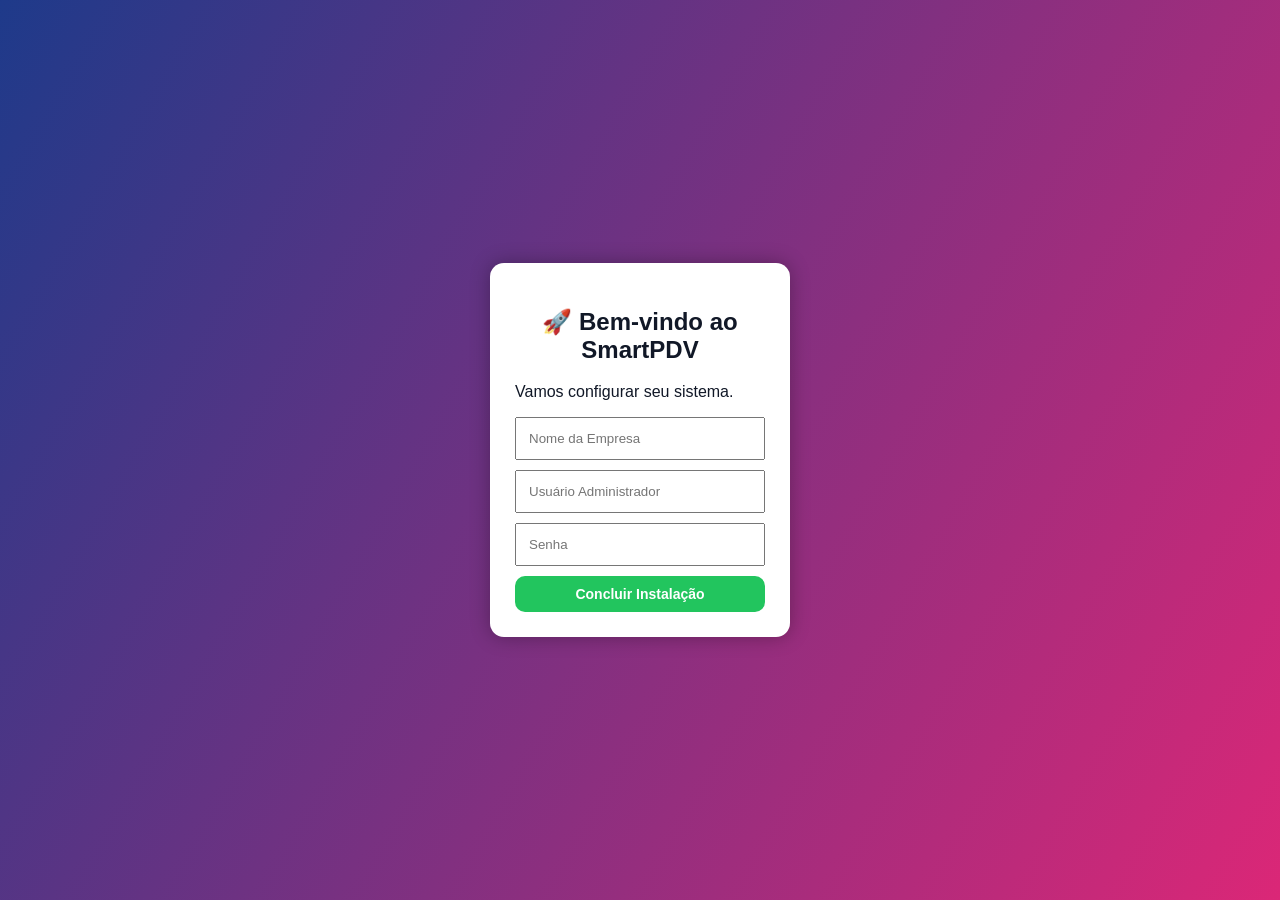
==== index.html @ a5165054 "Primeira versãoPDV" ====
<!DOCTYPE html>
<html lang="pt-br">
<head>
<meta charset="UTF-8">
<title>SmartPDV Profissional PDV</title>
<link rel="stylesheet" href="style.css">
</head>
<body>

<div class="topo">

    <img id="logoTopo"
         src=""
         style="width:40px;height:40px;border-radius:8px;margin-right:10px;display:none;">

    <b id="tituloSistema">SmartPdv Profissional PDV</b>

    <span id="hora"></span>

</div>

<div class="container">

 <div class="menu">
  <button onclick="abrirProdutos()">Produtos / Estoque</button>
  <button onclick="abrirClientes()">Clientes</button>
  <button onclick="abrirFiado()">Fiado</button>
  <button onclick="abrirAvulso()">Venda Avulsa</button>
  <button onclick="abrirCaixa()">Abrir Caixa</button>
  <button onclick="fecharCaixa()">Fechar Caixa</button>
  <button onclick="fazerSangria()">Sangria</button>
<button onclick="abrirRelatorioVendas()">📊 Relatório de Vendas</button>
  <button onclick="abrirConfiguracoes()">⚙️ Configurações</button>
  <button onclick="cancelarItemVenda()">Cancelar Item</button>
  <button onclick="cancelarUltimaVenda()">Cancelar Última Venda</button>
  <button onclick="fazerBackup()">Backup</button>
  <button onclick="importarBackup()">Importar Backup</button>
<button onclick="abrirConsultaPreco()">
🔍 Consulta de Preço
</button>
 </div>

 <div class="conteudo">

  <div class="cards">
   <div class="card">Produtos<br><b id="cProd">0</b></div>
   <div class="card">Itens<br><b id="cItens">0</b></div>
   <div class="card">Total<br><b id="cTotal">0.00</b></div>
   <div class="card">Vendas<br><b id="cVenda">0</b></div>
   <div class="card">Fiado<br><b id="cFiado">0</b></div>
  </div>

  <input id="busca" placeholder="Código | 30*1 | valor" autofocus>

  <div id="gridProdutos" class="grid"></div>

  <table>
   <thead>
    <tr>
     <th>Img</th>
     <th>Cód</th>
     <th>Produto</th>
     <th>Qtd</th>
     <th>Total</th>
     <th></th>
    </tr>
   </thead>
   <tbody id="lista"></tbody>
  </table>

  <div class="total">R$ <span id="total">0.00</span></div>
  <div id="ultimaVenda">Última venda: Nenhuma</div>

 </div>

 <div class="pagamento">
  <h2>💳 Pagamento</h2>

  <button onclick="setForma('Dinheiro')">F1 Dinheiro</button>
  <button onclick="setForma('Pix')">F2 Pix</button>
  <button onclick="setForma('Cartão')">F3 Cartão</button>
  <button onclick="setForma('Fiado')">F4 Fiado</button>
<button onclick="pesarProduto()">⚖️ F8 Pesar Produto</button>

  <h1>R$ <span id="totalPagamento">0.00</span></h1>

  <input id="valorPago" placeholder="Valor recebido">

  <h2>Troco: R$ <span id="troco">0.00</span></h2>

 <button class="btnFinalizar" onclick="finalizarVenda()">
 Enter Finalizar Venda
</button>
 </div>

</div>

<!-- PRODUTOS -->
<div class="modal" id="mProdutos">
 <div class="box">
  <h2>Cadastro Produto</h2>

  <input id="nome" placeholder="Nome">
  <input id="codigo" placeholder="Código">
  <input id="preco" placeholder="Preço"><label>
    <input type="checkbox" id="produtoPorPeso">
    ⚖️ Produto vendido por Kg
</label>

<br><br>
  <input id="estoque" placeholder="Estoque">
  <input id="img" placeholder="Imagem URL">

  <button onclick="salvarProduto()">Salvar</button>

  <hr>
  <div id="listaProdutos"></div>

  <button onclick="fechar('mProdutos')">Fechar</button>
 </div>
</div>

<!-- CLIENTES -->
<div class="modal" id="mClientes">
 <div class="box">
  <h2>Clientes</h2>

  <input id="clienteNome" placeholder="Nome">
  <input id="clienteTelefone" placeholder="Telefone">
  <input id="clienteEndereco" placeholder="Endereço">

  <button onclick="salvarCliente()">Salvar Cliente</button>

  <hr>
  <div id="listaClientes"></div>

  <button onclick="fechar('mClientes')">Fechar</button>
 </div>
</div>

<!-- FIADO -->
<div class="modal" id="mFiado">
 <div class="box">
  <h2>Fiado</h2>
  <div id="listaFiado"></div>
  <button onclick="fechar('mFiado')">Fechar</button>
 </div>
</div>

<!-- AVULSO -->
<div class="modal" id="mAvulso">
 <div class="box">
  <h2>Venda Avulsa</h2>
  <input id="valorAvulso" placeholder="Valor">
  <button onclick="confirmarAvulso()">Confirmar</button>
  <button onclick="fechar('mAvulso')">Fechar</button>
 </div>
</div>

<!-- CANCELAR ITEM -->
<div class="modal" id="mCancelarItem">
 <div class="box">
  <h2>Cancelar item da venda</h2>
  <div id="listaCancelarItem"></div>
  <button onclick="fechar('mCancelarItem')">Fechar</button>
 </div>
</div>

<!-- FECHAMENTO -->
<div class="modal" id="mFechamento">
 <div class="box fechamentoBox">
  <pre id="textoFechamento"></pre>

  <button onclick="imprimirFechamento()">Imprimir</button>
  <button onclick="confirmarZerarCaixa()">Zerar Caixa</button>
  <button onclick="fechar('mFechamento')">Fechar</button>

 </div>
</div>

<!-- CONFIGURAÇÕES -->
<div class="modal" id="mConfiguracoes">
<div class="box">

<h2>⚙️ Configurações do SmartPDV</h2>

<button onclick="abrirEmpresa()">
🏢 Empresa
</button>

<button onclick="abrirUsuarios()">
👤 Usuários
</button>

<button onclick="abrirBalanca()">
⚖️ Balança
</button>

<button onclick="abrirImpressora()">
🖨️ Impressora
</button>

<button onclick="abrirBackup()">
💾 Backup
</button>

<br><br>

<button onclick="fechar('mConfiguracoes')">
Fechar
</button>

 </div>
</div>

<!-- EMPRESA -->
<div class="modal" id="mEmpresa">

<div class="box">

<h2>🏢 Dados da Empresa</h2>

<input id="empresaNome" placeholder="Nome da empresa">

<input id="empresaFantasia" placeholder="Nome fantasia">

<input id="empresaCnpj" placeholder="CNPJ">

<input id="empresaTelefone" placeholder="Telefone">

<input id="empresaEndereco" placeholder="Endereço">

<input id="empresaCidade" placeholder="Cidade">

<input id="empresaEstado" placeholder="Estado">
<h3>⚖️ Configuração da Balança</h3>

<label>
<input type="checkbox" id="usarBalanca">
 Usar balança
</label>

<br><br>

Modelo:
<select id="modeloBalanca">
    <option>Automático</option>
    <option>Toledo</option>
    <option>Filizola</option>
    <option>Urano</option>
    <option>Elgin</option>
</select>

<br><br>

Porta:
<select id="portaBalanca">
    <option>Automática</option>
</select>

<br><br>

Velocidade:
<select id="velocidadeBalanca">
    <option>Automática</option>
    <option>9600</option>
    <option>19200</option>
    <option>38400</option>
</select>

<br><br>

<button onclick="procurarBalanca()">
🔍 Procurar Balança
</button>

<br><br>

<div id="statusBalanca">
Nenhuma balança encontrada.
</div>

<button onclick="salvarEmpresa()">
💾 Salvar Dados
</button>

<button onclick="fechar('mEmpresa')">
Fechar
</button>

</div>

</div>
<!-- BALANÇA -->
<div class="modal" id="mBalanca">
  <div class="box">

    <h2>⚖️ Configuração da Balança</h2>

    <label>Modelo</label>
    <select id="balancaModelo">
      <option>Filizola</option>
      <option>Toledo</option>
      <option>Urano</option>
      <option>Outra</option>
    </select>

    <label>Tipo de Conexão</label>
    <select id="balancaConexao">
      <option>USB</option>
      <option>Serial (COM)</option>
      <option>Rede TCP/IP</option>
    </select>

    <label>Porta COM</label>
    <select id="balancaCom">
      <option>COM1</option>
      <option>COM2</option>
      <option>COM3</option>
      <option>COM4</option>
      <option>COM5</option>
      <option>COM6</option>
    </select>

    <label>Velocidade</label>
    <select id="balancaBaud">
      <option>9600</option>
      <option>19200</option>
      <option>38400</option>
      <option>115200</option>
    </select>

    <button onclick="salvarBalanca()">
      💾 Salvar Configuração
    </button>

    <button onclick="fechar('mBalanca')">
      Fechar
    </button>

  </div>
</div>
<!-- RELATÓRIO DE VENDAS -->
<div class="modal" id="mRelatorio">

<div class="box">

<h2>📊 Relatório de Vendas</h2>

<label>Pesquisar por data</label>

<label>Data Inicial</label>
<input type="date" id="dataInicial">

<label>Data Final</label>
<input type="date" id="dataFinal">

<button onclick="pesquisarVendas()">
🔍 Pesquisar
</button>
<button onclick="imprimirRelatorio()">
🖨️ Imprimir Relatório
</button>

<hr>

<div id="listaRelatorio">

Nenhuma venda encontrada.

</div>

<br>

<button onclick="fechar('mRelatorio')">
Fechar
</button>

</div>

</div>

<!-- DETALHES DA VENDA -->
<div class="modal" id="mVerVenda">

<div class="box">

<h2>🧾 Detalhes da Venda</h2>

<div id="conteudoVenda"></div>

<br>

<button onclick="reimprimirVenda()">
🖨️ Reimprimir
</button>

<button onclick="fechar('mVerVenda')">
Fechar
</button>

</div>

</div>

<!-- CONSULTA DE PREÇO -->
<div class="modal" id="mConsultaPreco">
  <div class="box">

    <h2>🔍 Consulta de Preço</h2>

    <input id="codigoConsulta"
           placeholder="Passe o código de barras ou digite o código"
           autofocus>

    <button onclick="consultarPreco()">
      Consultar
    </button>

    <hr>

    <div id="resultadoConsulta">

      Nenhum produto consultado.

    </div>

    <button onclick="fechar('mConsultaPreco')">
      Fechar
    </button>

  </div>
</div>

<!-- PRIMEIRA INSTALAÇÃO -->
<div id="instalacaoTela" class="loginTela" style="display:none;">
    <div class="loginBox">

        <h2>🚀 Bem-vindo ao SmartPDV</h2>

        <p>Vamos configurar seu sistema.</p>

        <input id="instEmpresa" placeholder="Nome da Empresa">

        <input id="instUsuario" placeholder="Usuário Administrador">

        <input id="instSenha" type="password" placeholder="Senha">

        <button onclick="concluirInstalacao()">
            Concluir Instalação
        </button>

    </div>
</div>

<div class="modal" id="instalacaoEmpresa" style="display:none;">
    <div class="box">

        <h2>🏢 Etapa 2 de 4</h2>
        <h3>Dados da Empresa</h3>

        <input id="empresaNome2" placeholder="Nome da Empresa">
        <input id="empresaFantasia2" placeholder="Nome Fantasia">
        <input id="empresaCnpj2" placeholder="CNPJ">
        <input id="empresaTelefone2" placeholder="Telefone">
        <input id="empresaEndereco2" placeholder="Endereço">
        <input id="empresaCidade2" placeholder="Cidade">
        <input id="empresaEstado2" placeholder="Estado">

        <button onclick="proximaEtapaEmpresa()">
            ➜ Próxima Etapa
        </button>

    </div>
</div>

<div class="modal" id="instalacaoImpressora" style="display:none;">
<div class="box">

<h2>🖨️ Etapa 3 de 4</h2>

<label>Modelo da Impressora</label>

<select id="instImpressora">
<option>58mm</option>
<option selected>80mm</option>
</select>

<label>Balança</label>

<select id="instBalanca">
<option>Não utilizo</option>
<option>Filizola</option>
<option>Toledo</option>
<option>Urano</option>
</select>

<label>Porta da Balança</label>

<select id="instCom">
<option>COM1</option>
<option>COM2</option>
<option>COM3</option>
<option>COM4</option>
<option>COM5</option>
<option>COM6</option>
</select>

<button onclick="proximaEtapaImpressora()">
➡️ Próxima Etapa
</button>

</div>
</div>

<!-- ETAPA 4 -->
<div class="modal" id="instalacaoFinal" style="display:none;">
    <div class="box">

        <h2>🎉 Instalação Concluída</h2>

        <p>O SmartPDV foi configurado com sucesso.</p>

        <p>Agora você já pode começar a utilizar o sistema.</p>

        <button onclick="finalizarInstalacao()">
            🚀 Entrar no SmartPDV
        </button>

    </div>
</div>

<div class="modal" id="instalacaoPersonalizar" style="display:none;">
<div class="box">

<h2>🎨 Etapa 5 de 5</h2>

<label>Cor do Sistema</label>

<select id="corSistema">
<option value="#2563eb">Azul</option>
<option value="#16a34a">Verde</option>
<option value="#9333ea">Roxo</option>
<option value="#dc2626">Vermelho</option>
<option value="#ea580c">Laranja</option>
</select>

<label>Logo da Empresa</label>

<input type="file" id="logoEmpresa" accept="image/*">

<button onclick="salvarPersonalizacao()">
💾 Finalizar Instalação
</button>

</div>
</div>
<div id="loginTela" class="loginTela">
 <div class="loginBox">
  <h2>Login</h2>

  <input id="usuario" placeholder="Usuário">
  <input id="senha" type="password" placeholder="Senha">

  <button onclick="fazerLogin()">Entrar</button>
 </div>
</div>
<script src="app.js"></script>
</body>
</html>
---- style.css ----
*{
 box-sizing:border-box;
}

body{
 margin:0;
 font-family:Arial, sans-serif;
 background:#1e293b;
 color:#111827;
 position:relative;
}

body::before{
 content:"";
 position:fixed;
 inset:0;
 background:url("logo.png") center center no-repeat;
 background-size:700px;
 opacity:0.12;
 pointer-events:none;
 z-index:-1;
}

.topo{
 height:55px;
 background:linear-gradient(90deg,#e91e63,#9c27b0,#2196f3);
 color:white;
 display:flex;
 align-items:center;
 justify-content:space-between;
 padding:0 20px;
 font-size:18px;
 box-shadow:0 3px 10px rgba(0,0,0,.18);
}

.container{
 display:grid;
 grid-template-columns:170px 1fr 320px;
 gap:15px;
 padding:15px;
}

.menu{
 display:flex;
 flex-direction:column;
 gap:9px;
}

button{
 border:none;
 padding:10px;
 border-radius:10px;
 background:#334155;
 color:white;
 cursor:pointer;
 font-size:14px;
 font-weight:bold;
 transition:.2s;
}

button:hover{
 transform:scale(1.02);
 opacity:.9;
}

.menu button{
 background:linear-gradient(90deg,#c2185b,#8e24aa);
 border-left:4px solid #ffd54f;
}

.conteudo{
 background:rgba(255,255,255,.92);
 border-radius:16px;
 padding:15px;
 min-height:85vh;
 box-shadow:0 4px 15px rgba(0,0,0,.08);
}

.cards{
 display:grid;
 grid-template-columns:repeat(5,1fr);
 gap:10px;
 margin-bottom:10px;
}

.card{
 background:white;
 border-radius:14px;
 padding:10px;
 text-align:center;
 box-shadow:0 0 8px rgba(0,0,0,.08);
 border:1px solid #f3d4ea;
 border-top:4px solid #e91e63;
}
#busca{
 width:100%;
 padding:13px;
 margin:10px 0;
 font-size:18px;
 border:2px solid #e9d5ff;
 border-radius:10px;
 outline:none;
}

#busca:focus{
 border-color:#e91e63;
 box-shadow:0 0 0 3px rgba(233,30,99,.15);
}

.grid{
 display:grid;
 grid-template-columns:repeat(auto-fill,minmax(110px,1fr));
 gap:10px;
 margin-bottom:15px;
}

.prod{
 background:rgba(255,255,255,.95);
 border:1px solid #f3d4ea;
 border-radius:12px;
 padding:8px;
 text-align:center;
 cursor:pointer;
 font-size:13px;
 box-shadow:0 3px 8px rgba(0,0,0,.06);
 transition:.2s;
}

.prod:hover{
 transform:translateY(-3px);
 border-color:#e91e63;
 box-shadow:0 8px 20px rgba(233,30,99,.20);
}

.prod img{
 width:55px;
 height:55px;
 object-fit:cover;
 border-radius:8px;
}

table{
 width:100%;
 border-collapse:collapse;
 background:white;
}

th{
 background:#1e293b;
 color:white;
 padding:8px;
}

td{
 padding:8px;
 border-bottom:1px solid #ddd;
 text-align:center;
}

.total{
 font-size:28px;
 font-weight:bold;
 text-align:right;
 margin-top:10px;
}

.pagamento{
 background:white;
 border-radius:18px;
 padding:20px;
 height:fit-content;
 box-shadow:0 8px 20px rgba(0,0,0,.12);
 border-top:5px solid #e91e63;
}

.pagamento button{
 width:100%;
 margin-bottom:10px;
 background:#1e3a8a;
}

.pagamento input{
 width:100%;
 padding:12px;
 font-size:18px;
 margin:10px 0;
}

.pagamento h1{
 color:#db2777;
 text-align:center;
 font-size:38px;
}

.pagamento h2{
 color:#16a34a;
 text-align:center;
}

.modal{
 display:none;
 position:fixed;
 top:0;
 left:0;
 width:100%;
 height:100%;
 background:rgba(0,0,0,.55);
 justify-content:center;
 align-items:center;
 z-index:9999;
}

.box{
 background:white;
 width:90%;
 max-width:650px;
 max-height:90vh;
 overflow:auto;
 padding:20px;
 border-radius:14px;
}

.box input{
 width:100%;
 padding:10px;
 margin-bottom:8px;
}

.fechamentoBox{
 max-width:420px;
}

#textoFechamento{
 font-family:monospace;
 font-size:16px;
 white-space:pre-wrap;
 background:#f8fafc;
 padding:15px;
 border-radius:12px;
}
.loginTela{
 position:fixed;
 top:0;
 left:0;
 width:100%;
 height:100%;
 background:linear-gradient(120deg,#1e3a8a,#db2777);
 display:flex;
 justify-content:center;
 align-items:center;
 z-index:99999;
}

.loginBox{
 background:white;
 padding:25px;
 border-radius:14px;
 width:300px;
 box-shadow:0 0 20px rgba(0,0,0,.3);
}

.loginBox h2{
 text-align:center;
}

.loginBox input{
 width:100%;
 padding:12px;
 margin-bottom:10px;
}

.loginBox button{
 width:100%;
 background:#22c55e;
}
.btnFinalizar{
 background:#16a34a;
 font-weight:bold;
 font-size:16px;
}
.prod img{
 width:55px !important;
 height:55px !important;
 max-width:55px !important;
 max-height:55px !important;
 object-fit:cover;
 border-radius:8px;
 display:block;
 margin:0 auto 5px;
}
.btnFinalizar{
 background:linear-gradient(90deg,#22c55e,#16a34a) !important;
 color:white;
 font-weight:bold;
 font-size:17px;
}
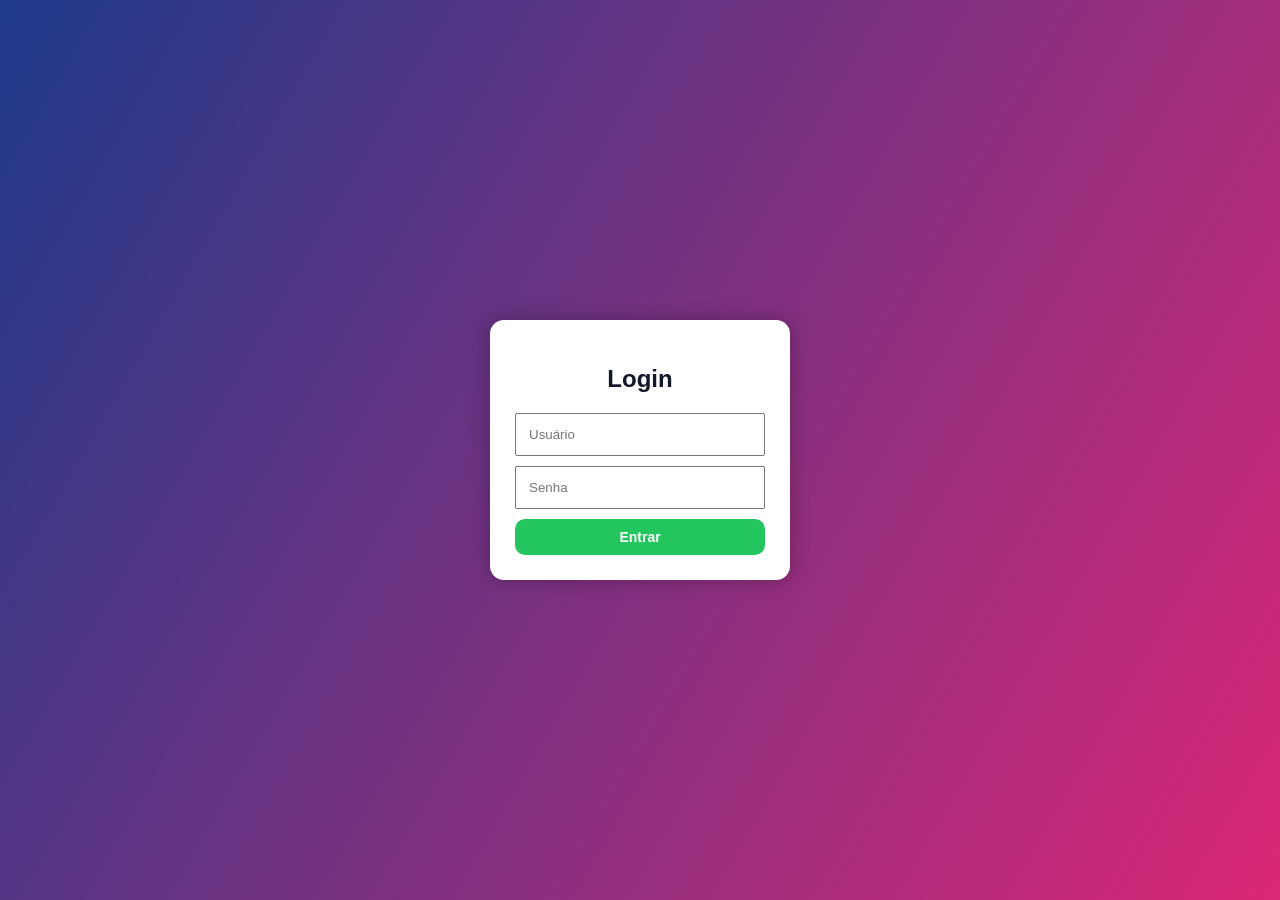
==== commit d6458db0: "Add files via upload" ====
--- a/index.html
+++ b/index.html
@@ -1,570 +1,596 @@
- <!DOCTYPE html>
-<html lang="pt-br">
-<head>
-<meta charset="UTF-8">
-<title>SmartPDV Profissional PDV</title>
-<link rel="stylesheet" href="style.css">
-</head>
-<body>
-
-<div class="topo">
-
-    <img id="logoTopo"
-         src=""
-         style="width:40px;height:40px;border-radius:8px;margin-right:10px;display:none;">
-
-    <b id="tituloSistema">SmartPdv Profissional PDV</b>
-
-    <span id="hora"></span>
-
-</div>
-
-<div class="container">
-
- <div class="menu">
-  <button onclick="abrirProdutos()">Produtos / Estoque</button>
-  <button onclick="abrirClientes()">Clientes</button>
-  <button onclick="abrirFiado()">Fiado</button>
-  <button onclick="abrirAvulso()">Venda Avulsa</button>
-  <button onclick="abrirCaixa()">Abrir Caixa</button>
-  <button onclick="fecharCaixa()">Fechar Caixa</button>
-  <button onclick="fazerSangria()">Sangria</button>
-<button onclick="abrirRelatorioVendas()">📊 Relatório de Vendas</button>
-  <button onclick="abrirConfiguracoes()">⚙️ Configurações</button>
-  <button onclick="cancelarItemVenda()">Cancelar Item</button>
-  <button onclick="cancelarUltimaVenda()">Cancelar Última Venda</button>
-  <button onclick="fazerBackup()">Backup</button>
-  <button onclick="importarBackup()">Importar Backup</button>
-<button onclick="abrirConsultaPreco()">
-🔍 Consulta de Preço
-</button>
- </div>
-
- <div class="conteudo">
-
-  <div class="cards">
-   <div class="card">Produtos<br><b id="cProd">0</b></div>
-   <div class="card">Itens<br><b id="cItens">0</b></div>
-   <div class="card">Total<br><b id="cTotal">0.00</b></div>
-   <div class="card">Vendas<br><b id="cVenda">0</b></div>
-   <div class="card">Fiado<br><b id="cFiado">0</b></div>
-  </div>
-
-  <input id="busca" placeholder="Código | 30*1 | valor" autofocus>
-
-  <div id="gridProdutos" class="grid"></div>
-
-  <table>
-   <thead>
-    <tr>
-     <th>Img</th>
-     <th>Cód</th>
-     <th>Produto</th>
-     <th>Qtd</th>
-     <th>Total</th>
-     <th></th>
-    </tr>
-   </thead>
-   <tbody id="lista"></tbody>
-  </table>
-
-  <div class="total">R$ <span id="total">0.00</span></div>
-  <div id="ultimaVenda">Última venda: Nenhuma</div>
-
- </div>
-
- <div class="pagamento">
-  <h2>💳 Pagamento</h2>
-
-  <button onclick="setForma('Dinheiro')">F1 Dinheiro</button>
-  <button onclick="setForma('Pix')">F2 Pix</button>
-  <button onclick="setForma('Cartão')">F3 Cartão</button>
-  <button onclick="setForma('Fiado')">F4 Fiado</button>
-<button onclick="pesarProduto()">⚖️ F8 Pesar Produto</button>
-
-  <h1>R$ <span id="totalPagamento">0.00</span></h1>
-
-  <input id="valorPago" placeholder="Valor recebido">
-
-  <h2>Troco: R$ <span id="troco">0.00</span></h2>
-
- <button class="btnFinalizar" onclick="finalizarVenda()">
- Enter Finalizar Venda
-</button>
- </div>
-
-</div>
-
-<!-- PRODUTOS -->
-<div class="modal" id="mProdutos">
- <div class="box">
-  <h2>Cadastro Produto</h2>
-
-  <input id="nome" placeholder="Nome">
-  <input id="codigo" placeholder="Código">
-  <input id="preco" placeholder="Preço"><label>
-    <input type="checkbox" id="produtoPorPeso">
-    ⚖️ Produto vendido por Kg
-</label>
-
-<br><br>
-  <input id="estoque" placeholder="Estoque">
-  <input id="img" placeholder="Imagem URL">
-
-  <button onclick="salvarProduto()">Salvar</button>
-
-  <hr>
-  <div id="listaProdutos"></div>
-
-  <button onclick="fechar('mProdutos')">Fechar</button>
- </div>
-</div>
-
-<!-- CLIENTES -->
-<div class="modal" id="mClientes">
- <div class="box">
-  <h2>Clientes</h2>
-
-  <input id="clienteNome" placeholder="Nome">
-  <input id="clienteTelefone" placeholder="Telefone">
-  <input id="clienteEndereco" placeholder="Endereço">
-
-  <button onclick="salvarCliente()">Salvar Cliente</button>
-
-  <hr>
-  <div id="listaClientes"></div>
-
-  <button onclick="fechar('mClientes')">Fechar</button>
- </div>
-</div>
-
-<!-- FIADO -->
-<div class="modal" id="mFiado">
- <div class="box">
-  <h2>Fiado</h2>
-  <div id="listaFiado"></div>
-  <button onclick="fechar('mFiado')">Fechar</button>
- </div>
-</div>
-
-<!-- AVULSO -->
-<div class="modal" id="mAvulso">
- <div class="box">
-  <h2>Venda Avulsa</h2>
-  <input id="valorAvulso" placeholder="Valor">
-  <button onclick="confirmarAvulso()">Confirmar</button>
-  <button onclick="fechar('mAvulso')">Fechar</button>
- </div>
-</div>
-
-<!-- CANCELAR ITEM -->
-<div class="modal" id="mCancelarItem">
- <div class="box">
-  <h2>Cancelar item da venda</h2>
-  <div id="listaCancelarItem"></div>
-  <button onclick="fechar('mCancelarItem')">Fechar</button>
- </div>
-</div>
-
-<!-- FECHAMENTO -->
-<div class="modal" id="mFechamento">
- <div class="box fechamentoBox">
-  <pre id="textoFechamento"></pre>
-
-  <button onclick="imprimirFechamento()">Imprimir</button>
-  <button onclick="confirmarZerarCaixa()">Zerar Caixa</button>
-  <button onclick="fechar('mFechamento')">Fechar</button>
-
- </div>
-</div>
-
-<!-- CONFIGURAÇÕES -->
-<div class="modal" id="mConfiguracoes">
-<div class="box">
-
-<h2>⚙️ Configurações do SmartPDV</h2>
-
-<button onclick="abrirEmpresa()">
-🏢 Empresa
-</button>
-
-<button onclick="abrirUsuarios()">
-👤 Usuários
-</button>
-
-<button onclick="abrirBalanca()">
-⚖️ Balança
-</button>
-
-<button onclick="abrirImpressora()">
-🖨️ Impressora
-</button>
-
-<button onclick="abrirBackup()">
-💾 Backup
-</button>
-
-<br><br>
-
-<button onclick="fechar('mConfiguracoes')">
-Fechar
-</button>
-
- </div>
-</div>
-
-<!-- EMPRESA -->
-<div class="modal" id="mEmpresa">
-
-<div class="box">
-
-<h2>🏢 Dados da Empresa</h2>
-
-<input id="empresaNome" placeholder="Nome da empresa">
-
-<input id="empresaFantasia" placeholder="Nome fantasia">
-
-<input id="empresaCnpj" placeholder="CNPJ">
-
-<input id="empresaTelefone" placeholder="Telefone">
-
-<input id="empresaEndereco" placeholder="Endereço">
-
-<input id="empresaCidade" placeholder="Cidade">
-
-<input id="empresaEstado" placeholder="Estado">
-<h3>⚖️ Configuração da Balança</h3>
-
-<label>
-<input type="checkbox" id="usarBalanca">
- Usar balança
-</label>
-
-<br><br>
-
-Modelo:
-<select id="modeloBalanca">
-    <option>Automático</option>
-    <option>Toledo</option>
-    <option>Filizola</option>
-    <option>Urano</option>
-    <option>Elgin</option>
-</select>
-
-<br><br>
-
-Porta:
-<select id="portaBalanca">
-    <option>Automática</option>
-</select>
-
-<br><br>
-
-Velocidade:
-<select id="velocidadeBalanca">
-    <option>Automática</option>
-    <option>9600</option>
-    <option>19200</option>
-    <option>38400</option>
-</select>
-
-<br><br>
-
-<button onclick="procurarBalanca()">
-🔍 Procurar Balança
-</button>
-
-<br><br>
-
-<div id="statusBalanca">
-Nenhuma balança encontrada.
-</div>
-
-<button onclick="salvarEmpresa()">
-💾 Salvar Dados
-</button>
-
-<button onclick="fechar('mEmpresa')">
-Fechar
-</button>
-
-</div>
-
-</div>
-<!-- BALANÇA -->
-<div class="modal" id="mBalanca">
-  <div class="box">
-
-    <h2>⚖️ Configuração da Balança</h2>
-
-    <label>Modelo</label>
-    <select id="balancaModelo">
-      <option>Filizola</option>
-      <option>Toledo</option>
-      <option>Urano</option>
-      <option>Outra</option>
-    </select>
-
-    <label>Tipo de Conexão</label>
-    <select id="balancaConexao">
-      <option>USB</option>
-      <option>Serial (COM)</option>
-      <option>Rede TCP/IP</option>
-    </select>
-
-    <label>Porta COM</label>
-    <select id="balancaCom">
-      <option>COM1</option>
-      <option>COM2</option>
-      <option>COM3</option>
-      <option>COM4</option>
-      <option>COM5</option>
-      <option>COM6</option>
-    </select>
-
-    <label>Velocidade</label>
-    <select id="balancaBaud">
-      <option>9600</option>
-      <option>19200</option>
-      <option>38400</option>
-      <option>115200</option>
-    </select>
-
-    <button onclick="salvarBalanca()">
-      💾 Salvar Configuração
-    </button>
-
-    <button onclick="fechar('mBalanca')">
-      Fechar
-    </button>
-
-  </div>
-</div>
-<!-- RELATÓRIO DE VENDAS -->
-<div class="modal" id="mRelatorio">
-
-<div class="box">
-
-<h2>📊 Relatório de Vendas</h2>
-
-<label>Pesquisar por data</label>
-
-<label>Data Inicial</label>
-<input type="date" id="dataInicial">
-
-<label>Data Final</label>
-<input type="date" id="dataFinal">
-
-<button onclick="pesquisarVendas()">
-🔍 Pesquisar
-</button>
-<button onclick="imprimirRelatorio()">
-🖨️ Imprimir Relatório
-</button>
-
-<hr>
-
-<div id="listaRelatorio">
-
-Nenhuma venda encontrada.
-
-</div>
-
-<br>
-
-<button onclick="fechar('mRelatorio')">
-Fechar
-</button>
-
-</div>
-
-</div>
-
-<!-- DETALHES DA VENDA -->
-<div class="modal" id="mVerVenda">
-
-<div class="box">
-
-<h2>🧾 Detalhes da Venda</h2>
-
-<div id="conteudoVenda"></div>
-
-<br>
-
-<button onclick="reimprimirVenda()">
-🖨️ Reimprimir
-</button>
-
-<button onclick="fechar('mVerVenda')">
-Fechar
-</button>
-
-</div>
-
-</div>
-
-<!-- CONSULTA DE PREÇO -->
-<div class="modal" id="mConsultaPreco">
-  <div class="box">
-
-    <h2>🔍 Consulta de Preço</h2>
-
-    <input id="codigoConsulta"
-           placeholder="Passe o código de barras ou digite o código"
-           autofocus>
-
-    <button onclick="consultarPreco()">
-      Consultar
-    </button>
-
-    <hr>
-
-    <div id="resultadoConsulta">
-
-      Nenhum produto consultado.
-
-    </div>
-
-    <button onclick="fechar('mConsultaPreco')">
-      Fechar
-    </button>
-
-  </div>
-</div>
-
-<!-- PRIMEIRA INSTALAÇÃO -->
-<div id="instalacaoTela" class="loginTela" style="display:none;">
-    <div class="loginBox">
-
-        <h2>🚀 Bem-vindo ao SmartPDV</h2>
-
-        <p>Vamos configurar seu sistema.</p>
-
-        <input id="instEmpresa" placeholder="Nome da Empresa">
-
-        <input id="instUsuario" placeholder="Usuário Administrador">
-
-        <input id="instSenha" type="password" placeholder="Senha">
-
-        <button onclick="concluirInstalacao()">
-            Concluir Instalação
-        </button>
-
-    </div>
-</div>
-
-<div class="modal" id="instalacaoEmpresa" style="display:none;">
-    <div class="box">
-
-        <h2>🏢 Etapa 2 de 4</h2>
-        <h3>Dados da Empresa</h3>
-
-        <input id="empresaNome2" placeholder="Nome da Empresa">
-        <input id="empresaFantasia2" placeholder="Nome Fantasia">
-        <input id="empresaCnpj2" placeholder="CNPJ">
-        <input id="empresaTelefone2" placeholder="Telefone">
-        <input id="empresaEndereco2" placeholder="Endereço">
-        <input id="empresaCidade2" placeholder="Cidade">
-        <input id="empresaEstado2" placeholder="Estado">
-
-        <button onclick="proximaEtapaEmpresa()">
-            ➜ Próxima Etapa
-        </button>
-
-    </div>
-</div>
-
-<div class="modal" id="instalacaoImpressora" style="display:none;">
-<div class="box">
-
-<h2>🖨️ Etapa 3 de 4</h2>
-
-<label>Modelo da Impressora</label>
-
-<select id="instImpressora">
-<option>58mm</option>
-<option selected>80mm</option>
-</select>
-
-<label>Balança</label>
-
-<select id="instBalanca">
-<option>Não utilizo</option>
-<option>Filizola</option>
-<option>Toledo</option>
-<option>Urano</option>
-</select>
-
-<label>Porta da Balança</label>
-
-<select id="instCom">
-<option>COM1</option>
-<option>COM2</option>
-<option>COM3</option>
-<option>COM4</option>
-<option>COM5</option>
-<option>COM6</option>
-</select>
-
-<button onclick="proximaEtapaImpressora()">
-➡️ Próxima Etapa
-</button>
-
-</div>
-</div>
-
-<!-- ETAPA 4 -->
-<div class="modal" id="instalacaoFinal" style="display:none;">
-    <div class="box">
-
-        <h2>🎉 Instalação Concluída</h2>
-
-        <p>O SmartPDV foi configurado com sucesso.</p>
-
-        <p>Agora você já pode começar a utilizar o sistema.</p>
-
-        <button onclick="finalizarInstalacao()">
-            🚀 Entrar no SmartPDV
-        </button>
-
-    </div>
-</div>
-
-<div class="modal" id="instalacaoPersonalizar" style="display:none;">
-<div class="box">
-
-<h2>🎨 Etapa 5 de 5</h2>
-
-<label>Cor do Sistema</label>
-
-<select id="corSistema">
-<option value="#2563eb">Azul</option>
-<option value="#16a34a">Verde</option>
-<option value="#9333ea">Roxo</option>
-<option value="#dc2626">Vermelho</option>
-<option value="#ea580c">Laranja</option>
-</select>
-
-<label>Logo da Empresa</label>
-
-<input type="file" id="logoEmpresa" accept="image/*">
-
-<button onclick="salvarPersonalizacao()">
-💾 Finalizar Instalação
-</button>
-
-</div>
-</div>
-<div id="loginTela" class="loginTela">
- <div class="loginBox">
-  <h2>Login</h2>
-
-  <input id="usuario" placeholder="Usuário">
-  <input id="senha" type="password" placeholder="Senha">
-
-  <button onclick="fazerLogin()">Entrar</button>
- </div>
-</div>
-<script src="app.js"></script>
-</body>
+ <!DOCTYPE html>
+<html lang="pt-br">
+<head>
+<meta charset="UTF-8">
+<title>SmartPDV Profissional PDV</title>
+<link rel="stylesheet" href="style.css">
+</head>
+<body>
+
+<div class="topo">
+
+    <img id="logoTopo"
+         src=""
+         style="width:40px;height:40px;border-radius:8px;margin-right:10px;display:none;">
+
+    <b id="tituloSistema">SmartPdv Profissional PDV</b>
+
+    <span id="hora"></span>
+
+</div>
+
+<div class="container">
+
+ <div class="menu">
+  <button onclick="abrirProdutos()">Produtos / Estoque</button>
+  <button onclick="abrirClientes()">Clientes</button>
+  <button onclick="abrirFiado()">Fiado</button>
+  <button onclick="abrirAvulso()">Venda Avulsa</button>
+  <button onclick="abrirCaixa()">Abrir Caixa</button>
+  <button onclick="fecharCaixa()">Fechar Caixa</button>
+  <button onclick="fazerSangria()">Sangria</button>
+<button onclick="abrirRelatorioVendas()">📊 Relatório de Vendas</button>
+  <button onclick="abrirConfiguracoes()">⚙️ Configurações</button>
+  <button onclick="cancelarItemVenda()">Cancelar Item</button>
+  <button onclick="cancelarUltimaVenda()">Cancelar Última Venda</button>
+  <button onclick="fazerBackup()">Backup</button>
+  <button onclick="importarBackup()">Importar Backup</button>
+<button onclick="abrirConsultaPreco()">
+🔍 Consulta de Preço</button>
+<button onclick="abrirEntradaMercadoria()">
+📦 Entrada de Mercadorias
+</button>
+<button onclick="abrirNotasEntrada()">
+📄 Notas de Entrada
+</button>
+ </div>
+
+ <div class="conteudo">
+
+  <div class="cards">
+   <div class="card">Produtos<br><b id="cProd">0</b></div>
+   <div class="card">Itens<br><b id="cItens">0</b></div>
+   <div class="card">Total<br><b id="cTotal">0.00</b></div>
+   <div class="card">Vendas<br><b id="cVenda">0</b></div>
+   <div class="card">Fiado<br><b id="cFiado">0</b></div>
+  </div>
+
+  <input id="busca" placeholder="Código | 30*1 | valor" autofocus>
+
+  <div id="gridProdutos" class="grid"></div>
+
+  <table>
+   <thead>
+    <tr>
+     <th>Img</th>
+     <th>Cód</th>
+     <th>Produto</th>
+     <th>Qtd</th>
+     <th>Total</th>
+     <th></th>
+    </tr>
+   </thead>
+   <tbody id="lista"></tbody>
+  </table>
+
+  <div class="total">R$ <span id="total">0.00</span></div>
+  <div id="ultimaVenda">Última venda: Nenhuma</div>
+
+ </div>
+
+ <div class="pagamento">
+  <h2>💳 Pagamento</h2>
+
+  <button onclick="setForma('Dinheiro')">F1 Dinheiro</button>
+  <button onclick="setForma('Pix')">F2 Pix</button>
+  <button onclick="setForma('Cartão')">F3 Cartão</button>
+  <button onclick="setForma('Fiado')">F4 Fiado</button>
+<button onclick="pesarProduto()">⚖️ F8 Pesar Produto</button>
+
+  <h1>R$ <span id="totalPagamento">0.00</span></h1>
+
+  <input id="valorPago" placeholder="Valor recebido">
+
+  <h2>Troco: R$ <span id="troco">0.00</span></h2>
+
+ <button class="btnFinalizar" onclick="finalizarVenda()">
+ Enter Finalizar Venda
+</button>
+ </div>
+
+</div>
+
+<!-- PRODUTOS -->
+<div class="modal" id="mProdutos">
+ <div class="box">
+  <h2>Cadastro Produto</h2>
+
+  <input id="nome" placeholder="Nome">
+  <input id="codigo" placeholder="Código">
+  <input id="preco" placeholder="Preço"><label>
+    <input type="checkbox" id="produtoPorPeso">
+    ⚖️ Produto vendido por Kg
+</label>
+
+<br><br>
+  <input id="estoque" placeholder="Estoque">
+  <input id="img" placeholder="Imagem URL">
+
+  <button onclick="salvarProduto()">Salvar</button>
+
+  <hr>
+  <div id="listaProdutos"></div>
+
+  <button onclick="fechar('mProdutos')">Fechar</button>
+ </div>
+</div>
+
+<!-- CLIENTES -->
+<div class="modal" id="mClientes">
+ <div class="box">
+  <h2>Clientes</h2>
+
+  <input id="clienteNome" placeholder="Nome">
+  <input id="clienteTelefone" placeholder="Telefone">
+  <input id="clienteEndereco" placeholder="Endereço">
+
+  <button onclick="salvarCliente()">Salvar Cliente</button>
+
+  <hr>
+  <div id="listaClientes"></div>
+
+  <button onclick="fechar('mClientes')">Fechar</button>
+ </div>
+</div>
+
+<!-- FIADO -->
+<div class="modal" id="mFiado">
+    <div class="box">
+
+        <h2>Fiado</h2>
+
+        <input
+            id="pesquisaFiado"
+            type="text"
+            placeholder="Pesquisar cliente..."
+            onkeyup="listarFiado()"
+            style="
+                width:100%;
+                padding:10px;
+                margin-bottom:10px;
+                border-radius:8px;
+                border:1px solid #ccc;
+                font-size:16px;
+            ">
+
+        <div id="listaFiado"></div>
+
+        <button onclick="fechar('mFiado')">Fechar</button>
+
+    </div>
+</div>
+
+<!-- AVULSO -->
+<div class="modal" id="mAvulso">
+ <div class="box">
+  <h2>Venda Avulsa</h2>
+  <input id="valorAvulso" placeholder="Valor">
+  <button onclick="confirmarAvulso()">Confirmar</button>
+  <button onclick="fechar('mAvulso')">Fechar</button>
+ </div>
+</div>
+
+<!-- CANCELAR ITEM -->
+<div class="modal" id="mCancelarItem">
+ <div class="box">
+  <h2>Cancelar item da venda</h2>
+  <div id="listaCancelarItem"></div>
+  <button onclick="fechar('mCancelarItem')">Fechar</button>
+ </div>
+</div>
+
+<!-- FECHAMENTO -->
+<div class="modal" id="mFechamento">
+ <div class="box fechamentoBox">
+  <pre id="textoFechamento"></pre>
+
+  <button onclick="imprimirFechamento()">Imprimir</button>
+  <button onclick="confirmarZerarCaixa()">Zerar Caixa</button>
+  <button onclick="fechar('mFechamento')">Fechar</button>
+
+ </div>
+</div>
+
+<!-- CONFIGURAÇÕES -->
+<div class="modal" id="mConfiguracoes">
+<div class="box">
+
+<h2>⚙️ Configurações do SmartPDV</h2>
+
+<button onclick="abrirEmpresa()">
+🏢 Empresa
+</button>
+
+<button onclick="abrirUsuarios()">
+👤 Usuários
+</button>
+
+<button onclick="abrirBalanca()">
+⚖️ Balança
+</button>
+
+<button onclick="abrirImpressora()">
+🖨️ Impressora
+</button>
+
+<button onclick="abrirBackup()">
+💾 Backup
+</button>
+
+<br><br>
+
+<button onclick="fechar('mConfiguracoes')">
+Fechar
+</button>
+
+ </div>
+</div>
+
+<!-- EMPRESA -->
+<div class="modal" id="mEmpresa">
+
+<div class="box">
+
+<h2>🏢 Dados da Empresa</h2>
+
+<input id="empresaNome" placeholder="Nome da empresa">
+
+<input id="empresaFantasia" placeholder="Nome fantasia">
+
+<input id="empresaCnpj" placeholder="CNPJ">
+
+<input id="empresaTelefone" placeholder="Telefone">
+
+<input id="empresaEndereco" placeholder="Endereço">
+
+<input id="empresaCidade" placeholder="Cidade">
+
+<input id="empresaEstado" placeholder="Estado">
+<h3>⚖️ Configuração da Balança</h3>
+
+<label>
+<input type="checkbox" id="usarBalanca">
+ Usar balança
+</label>
+
+<br><br>
+
+Modelo:
+<select id="modeloBalanca">
+    <option>Automático</option>
+    <option>Toledo</option>
+    <option>Filizola</option>
+    <option>Urano</option>
+    <option>Elgin</option>
+</select>
+
+<br><br>
+
+Porta:
+<select id="portaBalanca">
+    <option>Automática</option>
+</select>
+
+<br><br>
+
+Velocidade:
+<select id="velocidadeBalanca">
+    <option>Automática</option>
+    <option>9600</option>
+    <option>19200</option>
+    <option>38400</option>
+</select>
+
+<br><br>
+
+<button onclick="procurarBalanca()">
+🔍 Procurar Balança
+</button>
+
+<br><br>
+
+<div id="statusBalanca">
+Nenhuma balança encontrada.
+</div>
+
+<button onclick="salvarEmpresa()">
+💾 Salvar Dados
+</button>
+
+<button onclick="fechar('mEmpresa')">
+Fechar
+</button>
+
+</div>
+
+</div>
+<!-- BALANÇA -->
+<div class="modal" id="mBalanca">
+  <div class="box">
+
+    <h2>⚖️ Configuração da Balança</h2>
+
+    <label>Modelo</label>
+    <select id="balancaModelo">
+      <option>Filizola</option>
+      <option>Toledo</option>
+      <option>Urano</option>
+      <option>Outra</option>
+    </select>
+
+    <label>Tipo de Conexão</label>
+    <select id="balancaConexao">
+      <option>USB</option>
+      <option>Serial (COM)</option>
+      <option>Rede TCP/IP</option>
+    </select>
+
+    <label>Porta COM</label>
+    <select id="balancaCom">
+      <option>COM1</option>
+      <option>COM2</option>
+      <option>COM3</option>
+      <option>COM4</option>
+      <option>COM5</option>
+      <option>COM6</option>
+    </select>
+
+    <label>Velocidade</label>
+    <select id="balancaBaud">
+      <option>9600</option>
+      <option>19200</option>
+      <option>38400</option>
+      <option>115200</option>
+    </select>
+
+    <button onclick="salvarBalanca()">
+      💾 Salvar Configuração
+    </button>
+
+    <button onclick="fechar('mBalanca')">
+      Fechar
+    </button>
+
+  </div>
+</div>
+<!-- RELATÓRIO DE VENDAS -->
+<div class="modal" id="mRelatorio">
+
+<div class="box">
+
+<h2>📊 Relatório de Vendas</h2>
+
+<label>Pesquisar por data</label>
+
+<label>Data Inicial</label>
+<input type="date" id="dataInicial">
+
+<label>Data Final</label>
+<input type="date" id="dataFinal">
+
+<button onclick="pesquisarVendas()">
+🔍 Pesquisar
+</button>
+<button onclick="imprimirRelatorio()">
+🖨️ Imprimir Relatório
+</button>
+
+<hr>
+
+<div id="listaRelatorio">
+
+Nenhuma venda encontrada.
+
+</div>
+
+<br>
+
+<button onclick="fechar('mRelatorio')">
+Fechar
+</button>
+
+</div>
+
+</div>
+
+<!-- DETALHES DA VENDA -->
+<div class="modal" id="mVerVenda">
+
+<div class="box">
+
+<h2>🧾 Detalhes da Venda</h2>
+
+<div id="conteudoVenda"></div>
+
+<br>
+
+<button onclick="reimprimirVenda()">
+🖨️ Reimprimir
+</button>
+
+<button onclick="fechar('mVerVenda')">
+Fechar
+</button>
+
+</div>
+
+</div>
+
+<!-- CONSULTA DE PREÇO -->
+<div class="modal" id="mConsultaPreco">
+  <div class="box">
+
+    <h2>🔍 Consulta de Preço</h2>
+
+    <input id="codigoConsulta"
+           placeholder="Passe o código de barras ou digite o código"
+           autofocus>
+
+    <button onclick="consultarPreco()">
+      Consultar
+    </button>
+
+    <hr>
+
+    <div id="resultadoConsulta">
+
+      Nenhum produto consultado.
+
+    </div>
+
+    <button onclick="fechar('mConsultaPreco')">
+      Fechar
+    </button>
+
+  </div>
+</div>
+
+<!-- PRIMEIRA INSTALAÇÃO -->
+<div id="instalacaoTela" class="loginTela" style="display:none;">
+    <div class="loginBox">
+
+        <h2>🚀 Bem-vindo ao SmartPDV</h2>
+
+        <p>Vamos configurar seu sistema.</p>
+
+        <input id="instEmpresa" placeholder="Nome da Empresa">
+
+        <input id="instUsuario" placeholder="Usuário Administrador">
+
+        <input id="instSenha" type="password" placeholder="Senha">
+
+        <button onclick="concluirInstalacao()">
+            Concluir Instalação
+        </button>
+
+    </div>
+</div>
+
+<div class="modal" id="instalacaoEmpresa" style="display:none;">
+    <div class="box">
+
+        <h2>🏢 Etapa 2 de 4</h2>
+        <h3>Dados da Empresa</h3>
+
+        <input id="empresaNome2" placeholder="Nome da Empresa">
+        <input id="empresaFantasia2" placeholder="Nome Fantasia">
+        <input id="empresaCnpj2" placeholder="CNPJ">
+        <input id="empresaTelefone2" placeholder="Telefone">
+        <input id="empresaEndereco2" placeholder="Endereço">
+        <input id="empresaCidade2" placeholder="Cidade">
+        <input id="empresaEstado2" placeholder="Estado">
+
+        <button onclick="proximaEtapaEmpresa()">
+            ➜ Próxima Etapa
+        </button>
+
+    </div>
+</div>
+
+<div class="modal" id="instalacaoImpressora" style="display:none;">
+<div class="box">
+
+<h2>🖨️ Etapa 3 de 4</h2>
+
+<label>Modelo da Impressora</label>
+
+<select id="instImpressora">
+<option>58mm</option>
+<option selected>80mm</option>
+</select>
+
+<label>Balança</label>
+
+<select id="instBalanca">
+<option>Não utilizo</option>
+<option>Filizola</option>
+<option>Toledo</option>
+<option>Urano</option>
+</select>
+
+<label>Porta da Balança</label>
+
+<select id="instCom">
+<option>COM1</option>
+<option>COM2</option>
+<option>COM3</option>
+<option>COM4</option>
+<option>COM5</option>
+<option>COM6</option>
+</select>
+
+<button onclick="proximaEtapaImpressora()">
+➡️ Próxima Etapa
+</button>
+
+</div>
+</div>
+
+<!-- ETAPA 4 -->
+<div class="modal" id="instalacaoFinal" style="display:none;">
+    <div class="box">
+
+        <h2>🎉 Instalação Concluída</h2>
+
+        <p>O SmartPDV foi configurado com sucesso.</p>
+
+        <p>Agora você já pode começar a utilizar o sistema.</p>
+
+        <button onclick="finalizarInstalacao()">
+            🚀 Entrar no SmartPDV
+        </button>
+
+    </div>
+</div>
+
+<div class="modal" id="instalacaoPersonalizar" style="display:none;">
+<div class="box">
+
+<h2>🎨 Etapa 5 de 5</h2>
+
+<label>Cor do Sistema</label>
+
+<select id="corSistema">
+<option value="#2563eb">Azul</option>
+<option value="#16a34a">Verde</option>
+<option value="#9333ea">Roxo</option>
+<option value="#dc2626">Vermelho</option>
+<option value="#ea580c">Laranja</option>
+</select>
+
+<label>Logo da Empresa</label>
+
+<input type="file" id="logoEmpresa" accept="image/*">
+
+<button onclick="salvarPersonalizacao()">
+💾 Finalizar Instalação
+</button>
+
+</div>
+</div>
+<div id="loginTela" class="loginTela">
+ <div class="loginBox">
+  <h2>Login</h2>
+
+  <input id="usuario" placeholder="Usuário">
+  <input id="senha" type="password" placeholder="Senha">
+
+  <button onclick="fazerLogin()">Entrar</button>
+ </div>
+</div>
+<script src="App Java/app.js"></script>
+<script src="App Java/entrada.js"></script>
+</body>
+</html>
+</body>
 </html>
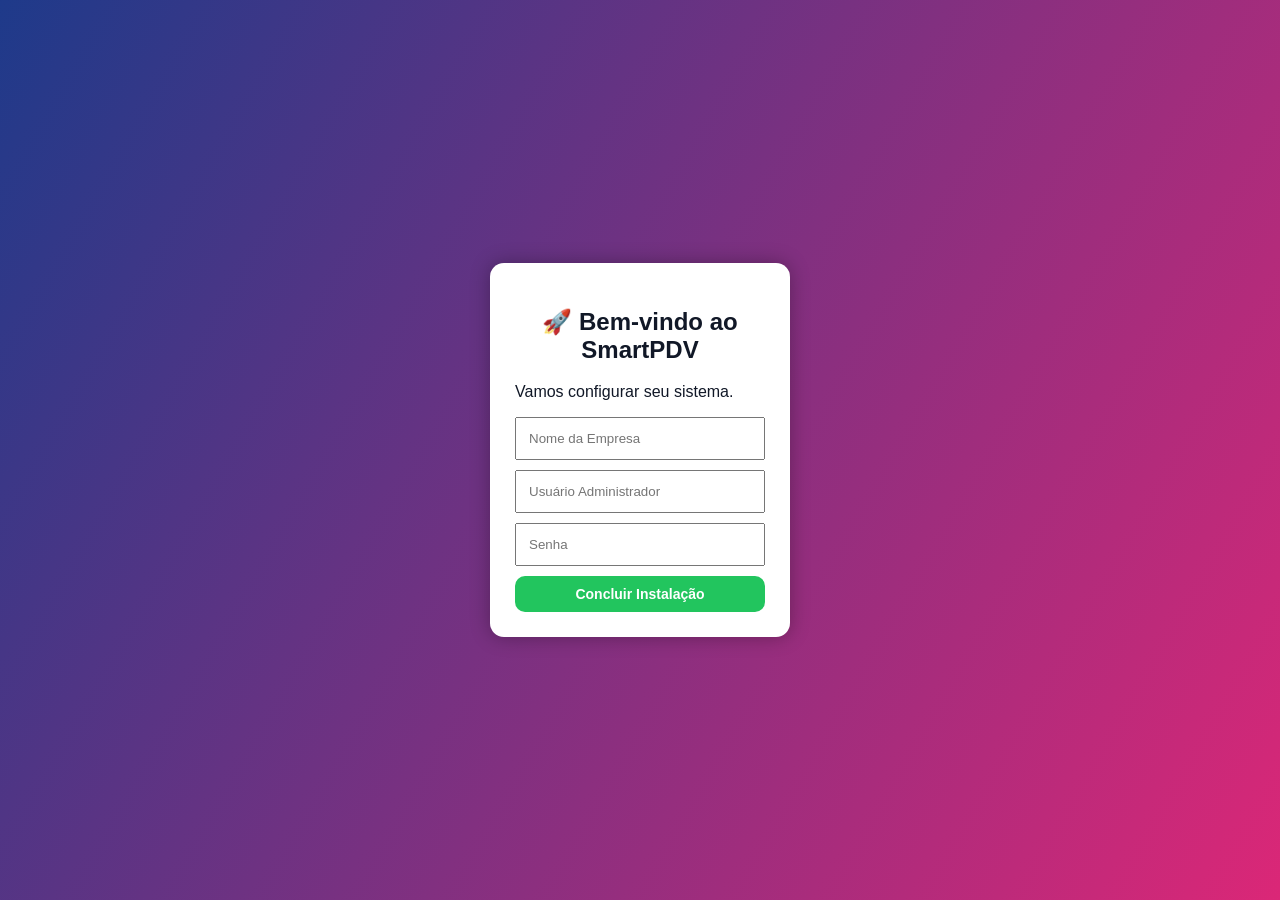
==== commit 447d8b82: "Add files via upload" ====
--- a/index.html
+++ b/index.html
@@ -370,14 +370,8 @@
 
 <h2>📊 Relatório de Vendas</h2>
 
-<label>Pesquisar por data</label>
-
-<label>Data Inicial</label>
+<label>Data</label>
 <input type="date" id="dataInicial">
-
-<label>Data Final</label>
-<input type="date" id="dataFinal">
-
 <button onclick="pesquisarVendas()">
 🔍 Pesquisar
 </button>
